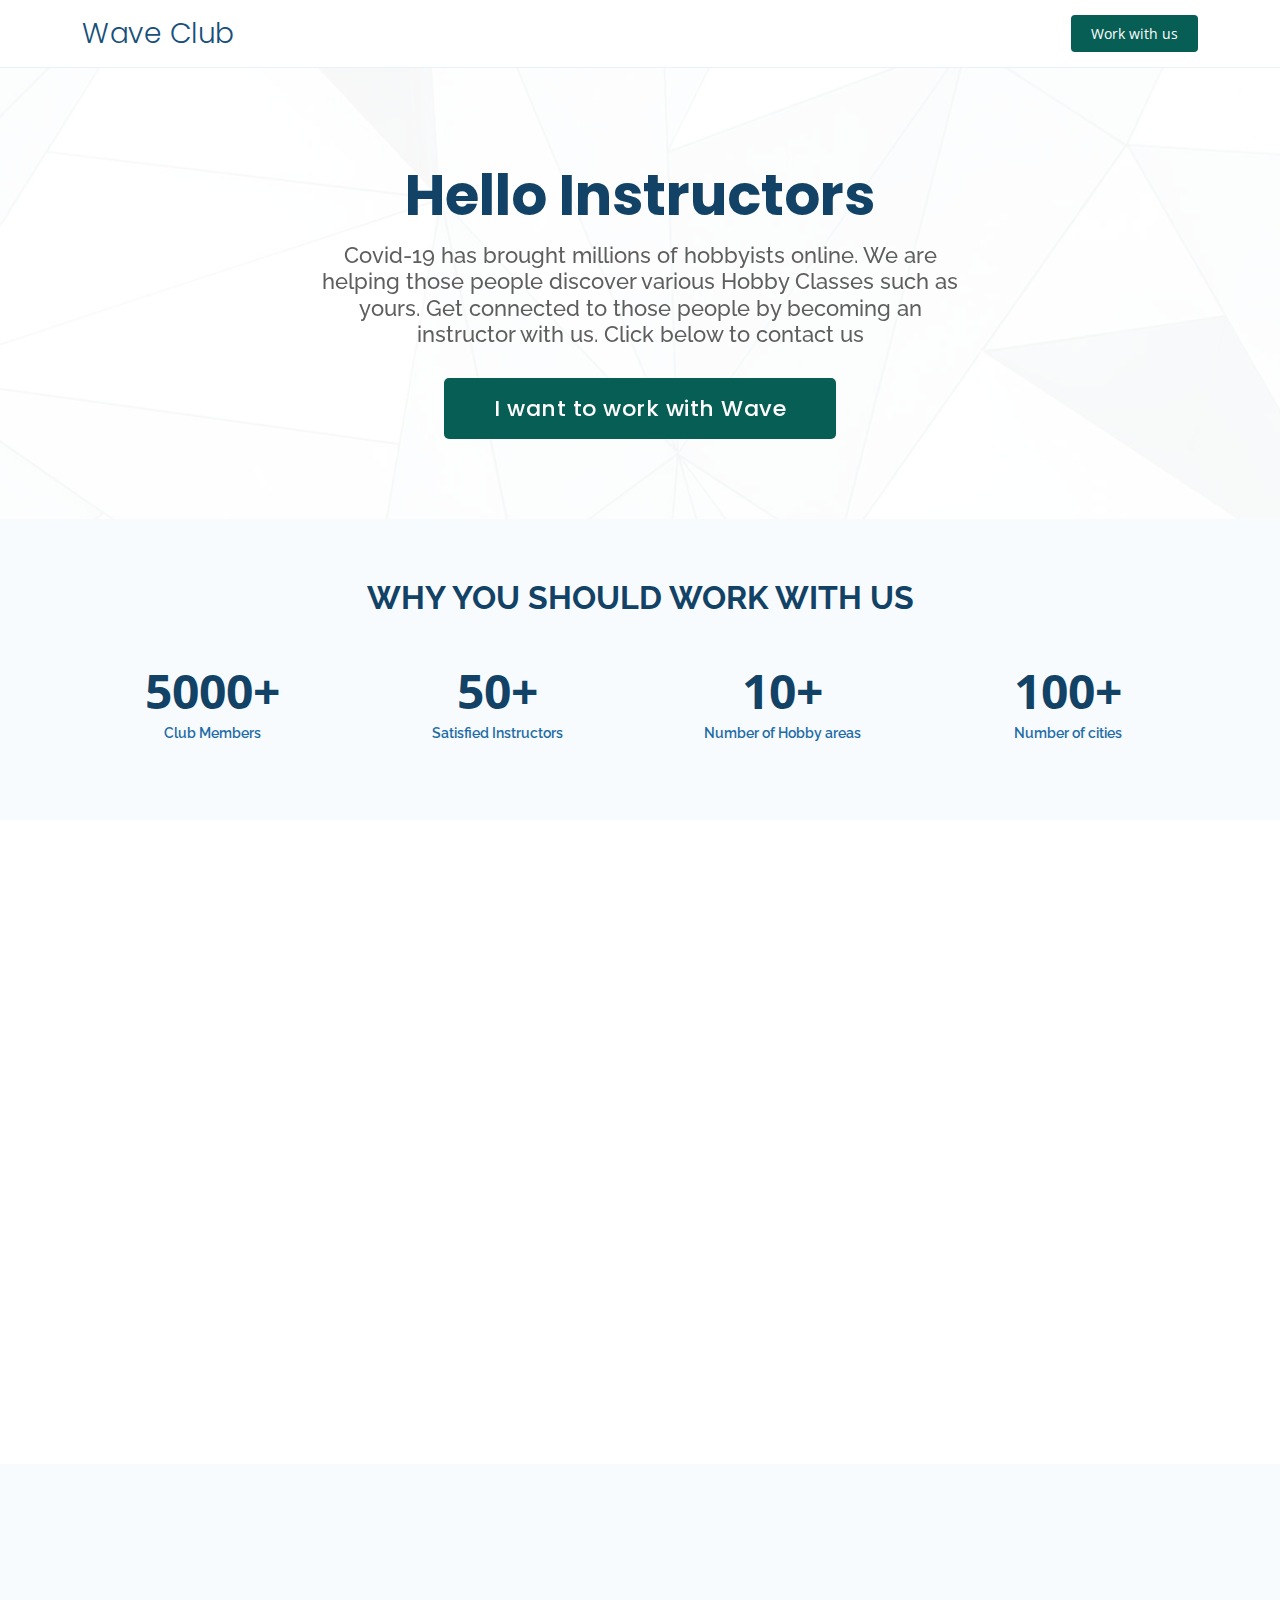
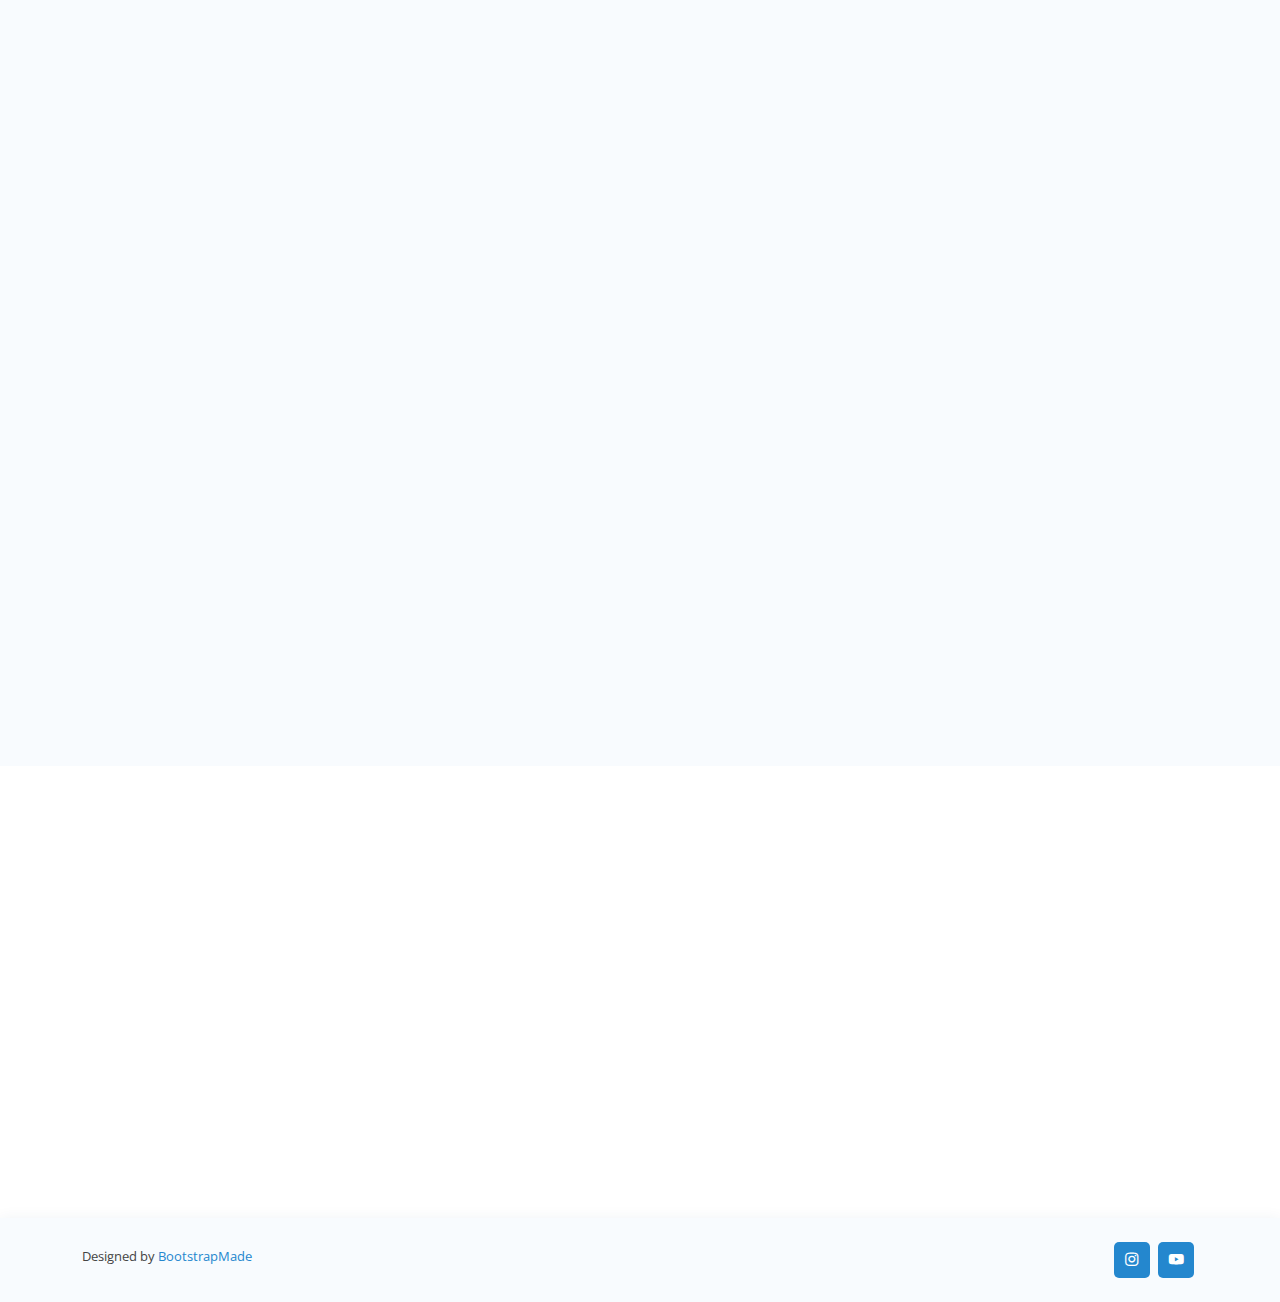
==== teach-with-us.html @ bf07e4fe "All fixed" ====
<!DOCTYPE html>
<html lang="en">

<head>
  <meta charset="utf-8">
  <meta content="width=device-width, initial-scale=1.0" name="viewport">

  <title>Wave Club</title>
  <meta content="" name="description">
  <meta content="" name="keywords">

  <!-- Favicons -->
  <link href="assets/img/favicon.png" rel="icon">
  <link href="assets/img/apple-touch-icon.png" rel="apple-touch-icon">

  <!-- Google Fonts -->
  <link href="https://fonts.googleapis.com/css?family=Open+Sans:300,300i,400,400i,600,600i,700,700i|Raleway:300,300i,400,400i,500,500i,600,600i,700,700i|Poppins:300,300i,400,400i,500,500i,600,600i,700,700i" rel="stylesheet">

  <!-- Vendor CSS Files -->
  <link href="assets/vendor/aos/aos.css" rel="stylesheet">
  <link href="assets/vendor/bootstrap/css/bootstrap.min.css" rel="stylesheet">
  <link href="assets/vendor/bootstrap-icons/bootstrap-icons.css" rel="stylesheet">
  <link href="assets/vendor/boxicons/css/boxicons.min.css" rel="stylesheet">
  <link href="assets/vendor/glightbox/css/glightbox.min.css" rel="stylesheet">
  <link href="assets/vendor/remixicon/remixicon.css" rel="stylesheet">
  <link href="assets/vendor/swiper/swiper-bundle.min.css" rel="stylesheet">

  <!-- Template Main CSS File -->
  <link href="assets/css/style.css" rel="stylesheet">

  <!-- =======================================================
  * Template Name: OnePage - v4.1.0
  * Template URL: https://bootstrapmade.com/onepage-multipurpose-bootstrap-template/
  * Author: BootstrapMade.com
  * License: https://bootstrapmade.com/license/
  ======================================================== -->
</head>

<body>

  <!-- ======= Header ======= -->
  <header id="header" class="fixed-top">
    <div class="container d-flex align-items-center justify-content-between">

      <h1 class="logo"><a href="index.html">Wave Club</a></h1>
      <!-- Uncomment below if you prefer to use an image logo -->
      <!-- <a href="index.html" class="logo"><img src="assets/img/logo.png" alt="" class="img-fluid"></a>-->

      <nav id="navbar" class="navbar">
        <ul>
          <!-- <li><a class="nav-link scrollto active" href="#hero">Home</a></li>
          <li><a class="nav-link scrollto" href="#counts">Why us?</a></li>
          <li><a class="nav-link scrollto" href="#testimonials">Testimonials</a></li>
          <li><a class="nav-link scrollto" href="#faq">FAQ</a></li>
          <li><a class="nav-link scrollto" href="#contact">Contact</a></li> -->
          <li><a class="getstarted2 scrollto" href="https://api.whatsapp.com/send/?phone=918299736190&text=Hi%20there%2C%20I%20want%20to%20work%20with%20Wave%20as%20an%20instructor" target="_blank" >Work with us</a></li>
        </ul>
        <i class="bi bi-list mobile-nav-toggle"></i>
      </nav><!-- .navbar -->

    </div>
  </header><!-- End Header -->

  <!-- ======= Hero Section ======= -->
  <section id="hero" class="d-flex align-items-center">
    <div class="container position-relative" data-aos="fade-up" data-aos-delay="100">
      <div class="row justify-content-center">
        <div class="col-xl-7 col-lg-9 text-center">
          <h1>Hello Instructors</h1>
          <h2>Covid-19 has brought millions of hobbyists online. We are helping those people discover various Hobby Classes such as yours. Get connected to those people by becoming an instructor with us. Click below to contact us</h2>
        </div>
      </div>
      <div class="text-center">
        <a target="_blank" href="https://api.whatsapp.com/send/?phone=918299736190&text=Hi%20there%2C%20I%20want%20to%20work%20with%20Wave%20as%20an%20instructor" class="btn-get-started2 scrollto">I want to work with Wave</a>
      </div>
    </div>
  </section><!-- End Hero -->

  <main id="main">

    <!-- ======= Counts Section ======= -->
    <section id="counts" class="counts section-bg">
      <div class="container">

        <div class="section-title">
          <h2>Why you should work with us</h2>
        </div>

        <div class="row justify-content-end">

          <div class="col-lg-3 col-md-5 col-6 d-md-flex align-items-md-stretch">
            <div class="number-counts">
              <span>5000+</span>
              <p>Club Members</p>
            </div>
          </div>

          <div class="col-lg-3 col-md-5 col-6 d-md-flex align-items-md-stretch">
            <div class="number-counts">
              <span>50+</span>
              <p>Satisfied Instructors</p>
            </div>
          </div>

          <div class="col-lg-3 col-md-5 col-6 d-md-flex align-items-md-stretch">
            <div class="number-counts">
              <span>10+</span>
              <p>Number of Hobby areas</p>
            </div>
          </div>

          <div class="col-lg-3 col-md-5 col-6 d-md-flex align-items-md-stretch">
            <div class="number-counts">
              <span>100+</span>
              <p>Number of cities</p>
            </div>
          </div>
        </div>

      </div>
    </section><!-- End Counts Section -->

    <!-- ======= About Video Section ======= -->
    <!-- <section id="about-video" class="about-video">
      <div class="container" data-aos="fade-up">

        <div class="row">

          <div class="col-lg-6 video-box align-self-baseline" data-aos="fade-right" data-aos-delay="100">
            <img src="assets/img/about-video.jpg" class="img-fluid" alt="">
            <a href="https://www.youtube.com/watch?v=jDDaplaOz7Q" class="glightbox play-btn mb-4" data-vbtype="video" data-autoplay="true"></a>
          </div>

          <div class="col-lg-6 pt-3 pt-lg-0 content" data-aos="fade-left" data-aos-delay="100">
            <h3>Voluptatem dignissimos provident quasi corporis voluptates sit assumenda.</h3>
            <p class="fst-italic">
              Lorem ipsum dolor sit amet, consectetur adipiscing elit, sed do eiusmod tempor incididunt ut labore et dolore
              magna aliqua.
            </p>
            <ul>
              <li><i class="bx bx-check-double"></i> Ullamco laboris nisi ut aliquip ex ea commodo consequat.</li>
              <li><i class="bx bx-check-double"></i> Duis aute irure dolor in reprehenderit in voluptate velit.</li>
              <li><i class="bx bx-check-double"></i> Voluptate repellendus pariatur reprehenderit corporis sint.</li>
              <li><i class="bx bx-check-double"></i> Ullamco laboris nisi ut aliquip ex ea commodo consequat. Duis aute irure dolor in reprehenderit in voluptate trideta storacalaperda mastiro dolore eu fugiat nulla pariatur.</li>
            </ul>
            <p>
              Ullamco laboris nisi ut aliquip ex ea commodo consequat. Duis aute irure dolor in reprehenderit in voluptate
              velit esse cillum dolore eu fugiat nulla pariatur. Excepteur sint occaecat cupidatat non proident, sunt in
              culpa qui officia deserunt mollit anim id est laborum
            </p>
          </div>

        </div>

      </div>
    </section> -->
    <!-- End About Video Section -->

    <!-- ======= Clients Section ======= -->
    <!-- <section id="clients" class="clients section-bg">
      <div class="container">

        <div class="row">

          <div class="col-lg-2 col-md-4 col-6 d-flex align-items-center justify-content-center" data-aos="zoom-in">
            <img src="assets/img/clients/client-1.png" class="img-fluid" alt="">
          </div>

          <div class="col-lg-2 col-md-4 col-6 d-flex align-items-center justify-content-center" data-aos="zoom-in">
            <img src="assets/img/clients/client-2.png" class="img-fluid" alt="">
          </div>

          <div class="col-lg-2 col-md-4 col-6 d-flex align-items-center justify-content-center" data-aos="zoom-in">
            <img src="assets/img/clients/client-3.png" class="img-fluid" alt="">
          </div>

          <div class="col-lg-2 col-md-4 col-6 d-flex align-items-center justify-content-center" data-aos="zoom-in">
            <img src="assets/img/clients/client-4.png" class="img-fluid" alt="">
          </div>

          <div class="col-lg-2 col-md-4 col-6 d-flex align-items-center justify-content-center" data-aos="zoom-in">
            <img src="assets/img/clients/client-5.png" class="img-fluid" alt="">
          </div>

          <div class="col-lg-2 col-md-4 col-6 d-flex align-items-center justify-content-center" data-aos="zoom-in">
            <img src="assets/img/clients/client-6.png" class="img-fluid" alt="">
          </div>

        </div>

      </div>
    </section> -->
    <!-- End Clients Section -->

    <!-- ======= Testimonials Section ======= -->
    <section id="testimonials" class="testimonials">
      <div class="container" data-aos="fade-up">

        <div class="section-title">
          <h2>Testimonials</h2>
          <p>See What our instructors have to say about us</p>
        </div>

        <div class="testimonials-slider swiper-container" data-aos="fade-up" data-aos-delay="100">
          <div class="swiper-wrapper">

            <div class="swiper-slide">
              <div class="testimonial-item">
                <p>
                  <i class="bx bxs-quote-alt-left quote-icon-left"></i>
                  Proin iaculis purus consequat sem cure digni ssim donec porttitora entum suscipit rhoncus. Accusantium quam, ultricies eget id, aliquam eget nibh et. Maecen aliquam, risus at semper.
                  <i class="bx bxs-quote-alt-right quote-icon-right"></i>
                </p>
                <img src="assets/img/testimonials/testimonials-1.jpg" class="testimonial-img" alt="">
                <h3>Saul Goodman</h3>
                <h4>Ceo &amp; Founder</h4>
              </div>
            </div><!-- End testimonial item -->

            <div class="swiper-slide">
              <div class="testimonial-item">
                <p>
                  <i class="bx bxs-quote-alt-left quote-icon-left"></i>
                  Export tempor illum tamen malis malis eram quae irure esse labore quem cillum quid cillum eram malis quorum velit fore eram velit sunt aliqua noster fugiat irure amet legam anim culpa.
                  <i class="bx bxs-quote-alt-right quote-icon-right"></i>
                </p>
                <img src="assets/img/testimonials/testimonials-2.jpg" class="testimonial-img" alt="">
                <h3>Sara Wilsson</h3>
                <h4>Designer</h4>
              </div>
            </div><!-- End testimonial item -->

            <div class="swiper-slide">
              <div class="testimonial-item">
                <p>
                  <i class="bx bxs-quote-alt-left quote-icon-left"></i>
                  Enim nisi quem export duis labore cillum quae magna enim sint quorum nulla quem veniam duis minim tempor labore quem eram duis noster aute amet eram fore quis sint minim.
                  <i class="bx bxs-quote-alt-right quote-icon-right"></i>
                </p>
                <img src="assets/img/testimonials/testimonials-3.jpg" class="testimonial-img" alt="">
                <h3>Jena Karlis</h3>
                <h4>Store Owner</h4>
              </div>
            </div><!-- End testimonial item -->

           <!-- <div class="swiper-slide">
              <div class="testimonial-item">
                <p>
                  <i class="bx bxs-quote-alt-left quote-icon-left"></i>
                  Fugiat enim eram quae cillum dolore dolor amet nulla culpa multos export minim fugiat minim velit minim dolor enim duis veniam ipsum anim magna sunt elit fore quem dolore labore illum veniam.
                  <i class="bx bxs-quote-alt-right quote-icon-right"></i>
                </p>
                <img src="assets/img/testimonials/testimonials-4.jpg" class="testimonial-img" alt="">
                <h3>Matt Brandon</h3>
                <h4>Freelancer</h4>
              </div>
            </div> End testimonial item 

            <div class="swiper-slide">
              <div class="testimonial-item">
                <p>
                  <i class="bx bxs-quote-alt-left quote-icon-left"></i>
                  Quis quorum aliqua sint quem legam fore sunt eram irure aliqua veniam tempor noster veniam enim culpa labore duis sunt culpa nulla illum cillum fugiat legam esse veniam culpa fore nisi cillum quid.
                  <i class="bx bxs-quote-alt-right quote-icon-right"></i>
                </p>
                <img src="assets/img/testimonials/testimonials-5.jpg" class="testimonial-img" alt="">
                <h3>John Larson</h3>
                <h4>Entrepreneur</h4>
              </div>
            </div> End testimonial item -->

         <!-- </div>
          <div class="swiper-pagination"></div>
        </div> -->

      </div>
    </section><!-- End Testimonials Section --> 

    <!-- ======= Services Section ======= -->
    <!-- <section id="services" class="services section-bg">
      <div class="container" data-aos="fade-up">

        <div class="section-title">
          <h2>Sevices</h2>
          <p>Magnam dolores commodi suscipit. Necessitatibus eius consequatur ex aliquid fuga eum quidem. Sit sint consectetur velit. Quisquam quos quisquam cupiditate. Et nemo qui impedit suscipit alias ea. Quia fugiat sit in iste officiis commodi quidem hic quas.</p>
        </div>

        <div class="row">
          <div class="col-lg-4 col-md-6 d-flex align-items-stretch" data-aos="zoom-in" data-aos-delay="100">
            <div class="icon-box iconbox-blue">
              <div class="icon">
                <svg width="100" height="100" viewBox="0 0 600 600" xmlns="http://www.w3.org/2000/svg">
                  <path stroke="none" stroke-width="0" fill="#f5f5f5" d="M300,521.0016835830174C376.1290562159157,517.8887921683347,466.0731472004068,529.7835943286574,510.70327084640275,468.03025145048787C554.3714126377745,407.6079735673963,508.03601936045806,328.9844924480964,491.2728898941984,256.3432110539036C474.5976632858925,184.082847569629,479.9380746630129,96.60480741107993,416.23090153303,58.64404602377083C348.86323505073057,18.502131276798302,261.93793281208167,40.57373210992963,193.5410806939664,78.93577620505333C130.42746243093433,114.334589627462,98.30271207620316,179.96522072025542,76.75703585869454,249.04625023123273C51.97151888228291,328.5150500222984,13.704378332031375,421.85034740162234,66.52175969318436,486.19268352777647C119.04800174914682,550.1803526380478,217.28368757567262,524.383925680826,300,521.0016835830174"></path>
                </svg>
                <i class="bx bxl-dribbble"></i>
              </div>
              <h4><a href="">Lorem Ipsum</a></h4>
              <p>Voluptatum deleniti atque corrupti quos dolores et quas molestias excepturi</p>
            </div>
          </div>

          <div class="col-lg-4 col-md-6 d-flex align-items-stretch mt-4 mt-md-0" data-aos="zoom-in" data-aos-delay="200">
            <div class="icon-box iconbox-orange ">
              <div class="icon">
                <svg width="100" height="100" viewBox="0 0 600 600" xmlns="http://www.w3.org/2000/svg">
                  <path stroke="none" stroke-width="0" fill="#f5f5f5" d="M300,582.0697525312426C382.5290701553225,586.8405444964366,449.9789794690241,525.3245884688669,502.5850820975895,461.55621195738473C556.606425686781,396.0723002908107,615.8543463187945,314.28637112970534,586.6730223649479,234.56875336149918C558.9533121215079,158.8439757836574,454.9685369536778,164.00468322053177,381.49747125262974,130.76875717737553C312.15926192815925,99.40240125094834,248.97055460311594,18.661163978235184,179.8680185752513,50.54337015887873C110.5421016452524,82.52863877960104,119.82277516462835,180.83849132639028,109.12597500060166,256.43424936330496C100.08760227029461,320.3096726198365,92.17705696193138,384.0621239912766,124.79988738764834,439.7174275375508C164.83382741302287,508.01625554203684,220.96474134820875,577.5009287672846,300,582.0697525312426"></path>
                </svg>
                <i class="bx bx-file"></i>
              </div>
              <h4><a href="">Sed Perspiciatis</a></h4>
              <p>Duis aute irure dolor in reprehenderit in voluptate velit esse cillum dolore</p>
            </div>
          </div>

          <div class="col-lg-4 col-md-6 d-flex align-items-stretch mt-4 mt-lg-0" data-aos="zoom-in" data-aos-delay="300">
            <div class="icon-box iconbox-pink">
              <div class="icon">
                <svg width="100" height="100" viewBox="0 0 600 600" xmlns="http://www.w3.org/2000/svg">
                  <path stroke="none" stroke-width="0" fill="#f5f5f5" d="M300,541.5067337569781C382.14930387511276,545.0595476570109,479.8736841581634,548.3450877840088,526.4010558755058,480.5488172755941C571.5218469581645,414.80211281144784,517.5187510058486,332.0715597781072,496.52539010469104,255.14436215662573C477.37192572678356,184.95920475031193,473.57363656557914,105.61284051026155,413.0603344069578,65.22779650032875C343.27470386102294,18.654635553484475,251.2091493199835,5.337323636656869,175.0934190732945,40.62881213300186C97.87086631185822,76.43348514350839,51.98124368387456,156.15599469081315,36.44837278890362,239.84606092416172C21.716077023791087,319.22268207091537,43.775223500013084,401.1760424656574,96.891909868211,461.97329694683043C147.22146801428983,519.5804099606455,223.5754009179313,538.201503339737,300,541.5067337569781"></path>
                </svg>
                <i class="bx bx-tachometer"></i>
              </div>
              <h4><a href="">Magni Dolores</a></h4>
              <p>Excepteur sint occaecat cupidatat non proident, sunt in culpa qui officia</p>
            </div>
          </div>

          <div class="col-lg-4 col-md-6 d-flex align-items-stretch mt-4" data-aos="zoom-in" data-aos-delay="100">
            <div class="icon-box iconbox-yellow">
              <div class="icon">
                <svg width="100" height="100" viewBox="0 0 600 600" xmlns="http://www.w3.org/2000/svg">
                  <path stroke="none" stroke-width="0" fill="#f5f5f5" d="M300,503.46388370962813C374.79870501325706,506.71871716319447,464.8034551963731,527.1746412648533,510.4981551193396,467.86667711651364C555.9287308511215,408.9015244558933,512.6030010748507,327.5744911775523,490.211057578863,256.5855673507754C471.097692560561,195.9906835881958,447.69079081568157,138.11976852964426,395.19560036434837,102.3242989838813C329.3053358748298,57.3949838291264,248.02791733380457,8.279543830951368,175.87071277845988,42.242879143198664C103.41431057327972,76.34704239035025,93.79494320519305,170.9812938413882,81.28167332365135,250.07896920659033C70.17666984294237,320.27484674793965,64.84698225790005,396.69656628748305,111.28512138212992,450.4950937839243C156.20124167950087,502.5303643271138,231.32542653798444,500.4755392045468,300,503.46388370962813"></path>
                </svg>
                <i class="bx bx-layer"></i>
              </div>
              <h4><a href="">Nemo Enim</a></h4>
              <p>At vero eos et accusamus et iusto odio dignissimos ducimus qui blanditiis</p>
            </div>
          </div>

          <div class="col-lg-4 col-md-6 d-flex align-items-stretch mt-4" data-aos="zoom-in" data-aos-delay="200">
            <div class="icon-box iconbox-red">
              <div class="icon">
                <svg width="100" height="100" viewBox="0 0 600 600" xmlns="http://www.w3.org/2000/svg">
                  <path stroke="none" stroke-width="0" fill="#f5f5f5" d="M300,532.3542879108572C369.38199826031484,532.3153073249985,429.10787420159085,491.63046689027357,474.5244479745417,439.17860296908856C522.8885846962883,383.3225815378663,569.1668002868075,314.3205725914397,550.7432151929288,242.7694973846089C532.6665558377875,172.5657663291529,456.2379748765914,142.6223662098291,390.3689995646985,112.34683881706744C326.66090330228417,83.06452184765237,258.84405631176094,53.51806209861945,193.32584062364296,78.48882559362697C121.61183558270385,105.82097193414197,62.805066853699245,167.19869350419734,48.57481801355237,242.6138429142374C34.843463184063346,315.3850353017275,76.69343916112496,383.4422959591041,125.22947124332185,439.3748458443577C170.7312796277747,491.8107796887764,230.57421082200815,532.3932930995766,300,532.3542879108572"></path>
                </svg>
                <i class="bx bx-slideshow"></i>
              </div>
              <h4><a href="">Dele Cardo</a></h4>
              <p>Quis consequatur saepe eligendi voluptatem consequatur dolor consequuntur</p>
            </div>
          </div>

          <div class="col-lg-4 col-md-6 d-flex align-items-stretch mt-4" data-aos="zoom-in" data-aos-delay="300">
            <div class="icon-box iconbox-teal">
              <div class="icon">
                <svg width="100" height="100" viewBox="0 0 600 600" xmlns="http://www.w3.org/2000/svg">
                  <path stroke="none" stroke-width="0" fill="#f5f5f5" d="M300,566.797414625762C385.7384707136149,576.1784315230908,478.7894351017131,552.8928747891023,531.9192734346935,484.94944893311C584.6109503024035,417.5663521118492,582.489472248146,322.67544863468447,553.9536738515405,242.03673114598146C529.1557734026468,171.96086150256528,465.24506316201064,127.66468636344209,395.9583748389544,100.7403814666027C334.2173773831606,76.7482773500951,269.4350130405921,84.62216499799875,207.1952322260088,107.2889140133804C132.92018162631612,134.33871894543012,41.79353780512637,160.00259165414826,22.644507872594943,236.69541883565114C3.319112789854554,314.0945973066697,72.72355303640163,379.243833228382,124.04198916343866,440.3218312028393C172.9286146004772,498.5055451809895,224.45579914871206,558.5317968840102,300,566.797414625762"></path>
                </svg>
                <i class="bx bx-arch"></i>
              </div>
              <h4><a href="">Divera Don</a></h4>
              <p>Modi nostrum vel laborum. Porro fugit error sit minus sapiente sit aspernatur</p>
            </div>
          </div>

        </div>

      </div>
    </section> -->
    <!-- End Sevices Section -->

    <!-- ======= Cta Section =======
    <section id="cta" class="cta">
      <div class="container" data-aos="zoom-in">
        <div class="text-center">
          <h3>Call To Action</h3>
          <p> Duis aute irure dolor in reprehenderit in voluptate velit esse cillum dolore eu fugiat nulla pariatur. Excepteur sint occaecat cupidatat non proident, sunt in culpa qui officia deserunt mollit anim id est laborum.</p>
          <a class="cta-btn" href="#">Call To Action</a>
        </div>
      </div>
    </section> End Cta Section -->

    <!-- ======= Portfolio Section ======= -->
    <!-- <section id="portfolio" class="portfolio">
      <div class="container" data-aos="fade-up">

        <div class="section-title">
          <h2>Portfolio</h2>
          <p>Magnam dolores commodi suscipit. Necessitatibus eius consequatur ex aliquid fuga eum quidem. Sit sint consectetur velit. Quisquam quos quisquam cupiditate. Et nemo qui impedit suscipit alias ea. Quia fugiat sit in iste officiis commodi quidem hic quas.</p>
        </div>

        <div class="row" data-aos="fade-up" data-aos-delay="150">
          <div class="col-lg-12 d-flex justify-content-center">
            <ul id="portfolio-flters">
              <li data-filter="*" class="filter-active">All</li>
              <li data-filter=".filter-app">App</li>
              <li data-filter=".filter-card">Card</li>
              <li data-filter=".filter-web">Web</li>
            </ul>
          </div>
        </div>

        <div class="row portfolio-container" data-aos="fade-up" data-aos-delay="300">

          <div class="col-lg-4 col-md-6 portfolio-item filter-app">
            <div class="portfolio-wrap">
              <img src="assets/img/brownie.jpeg" class="img-fluid" alt="">
              <div class="portfolio-info">
                <h4>App 1</h4>
                <p>App</p>
                <div class="portfolio-links">
                  <a href="assets/img/brownie.jpeg" data-gallery="portfolioGallery" class="portfolio-lightbox" title="App 1"><i class="bx bx-plus"></i></a>
                  <a href="portfolio-details.html" title="More Details"><i class="bx bx-link"></i></a>
                </div>
              </div>
            </div>
          </div>

          <div class="col-lg-4 col-md-6 portfolio-item filter-web">
            <div class="portfolio-wrap">
              <img src="assets/img/portfolio/portfolio-2.jpg" class="img-fluid" alt="">
              <div class="portfolio-info">
                <h4>Web 3</h4>
                <p>Web</p>
                <div class="portfolio-links">
                  <a href="assets/img/portfolio/portfolio-2.jpg" data-gallery="portfolioGallery" class="portfolio-lightbox" title="Web 3"><i class="bx bx-plus"></i></a>
                  <a href="portfolio-details.html" title="More Details"><i class="bx bx-link"></i></a>
                </div>
              </div>
            </div>
          </div>

          <div class="col-lg-4 col-md-6 portfolio-item filter-app">
            <div class="portfolio-wrap">
              <img src="assets/img/portfolio/portfolio-3.jpg" class="img-fluid" alt="">
              <div class="portfolio-info">
                <h4>App 2</h4>
                <p>App</p>
                <div class="portfolio-links">
                  <a href="assets/img/portfolio/portfolio-3.jpg" data-gallery="portfolioGallery" class="portfolio-lightbox" title="App 2"><i class="bx bx-plus"></i></a>
                  <a href="portfolio-details.html" title="More Details"><i class="bx bx-link"></i></a>
                </div>
              </div>
            </div>
          </div>

          <div class="col-lg-4 col-md-6 portfolio-item filter-card">
            <div class="portfolio-wrap">
              <img src="assets/img/portfolio/portfolio-4.jpg" class="img-fluid" alt="">
              <div class="portfolio-info">
                <h4>Card 2</h4>
                <p>Card</p>
                <div class="portfolio-links">
                  <a href="assets/img/portfolio/portfolio-4.jpg" data-gallery="portfolioGallery" class="portfolio-lightbox" title="Card 2"><i class="bx bx-plus"></i></a>
                  <a href="portfolio-details.html" title="More Details"><i class="bx bx-link"></i></a>
                </div>
              </div>
            </div>
          </div>

          <div class="col-lg-4 col-md-6 portfolio-item filter-web">
            <div class="portfolio-wrap">
              <img src="assets/img/portfolio/portfolio-5.jpg" class="img-fluid" alt="">
              <div class="portfolio-info">
                <h4>Web 2</h4>
                <p>Web</p>
                <div class="portfolio-links">
                  <a href="assets/img/portfolio/portfolio-5.jpg" data-gallery="portfolioGallery" class="portfolio-lightbox" title="Web 2"><i class="bx bx-plus"></i></a>
                  <a href="portfolio-details.html" title="More Details"><i class="bx bx-link"></i></a>
                </div>
              </div>
            </div>
          </div>

          <div class="col-lg-4 col-md-6 portfolio-item filter-app">
            <div class="portfolio-wrap">
              <img src="assets/img/portfolio/portfolio-6.jpg" class="img-fluid" alt="">
              <div class="portfolio-info">
                <h4>App 3</h4>
                <p>App</p>
                <div class="portfolio-links">
                  <a href="assets/img/portfolio/portfolio-6.jpg" data-gallery="portfolioGallery" class="portfolio-lightbox" title="App 3"><i class="bx bx-plus"></i></a>
                  <a href="portfolio-details.html" title="More Details"><i class="bx bx-link"></i></a>
                </div>
              </div>
            </div>
          </div>

          <div class="col-lg-4 col-md-6 portfolio-item filter-card">
            <div class="portfolio-wrap">
              <img src="assets/img/portfolio/portfolio-7.jpg" class="img-fluid" alt="">
              <div class="portfolio-info">
                <h4>Card 1</h4>
                <p>Card</p>
                <div class="portfolio-links">
                  <a href="assets/img/portfolio/portfolio-7.jpg" data-gallery="portfolioGallery" class="portfolio-lightbox" title="Card 1"><i class="bx bx-plus"></i></a>
                  <a href="portfolio-details.html" title="More Details"><i class="bx bx-link"></i></a>
                </div>
              </div>
            </div>
          </div>

          <div class="col-lg-4 col-md-6 portfolio-item filter-card">
            <div class="portfolio-wrap">
              <img src="assets/img/portfolio/portfolio-8.jpg" class="img-fluid" alt="">
              <div class="portfolio-info">
                <h4>Card 3</h4>
                <p>Card</p>
                <div class="portfolio-links">
                  <a href="assets/img/portfolio/portfolio-8.jpg" data-gallery="portfolioGallery" class="portfolio-lightbox" title="Card 3"><i class="bx bx-plus"></i></a>
                  <a href="portfolio-details.html" title="More Details"><i class="bx bx-link"></i></a>
                </div>
              </div>
            </div>
          </div>

          <div class="col-lg-4 col-md-6 portfolio-item filter-web">
            <div class="portfolio-wrap">
              <img src="assets/img/portfolio/portfolio-9.jpg" class="img-fluid" alt="">
              <div class="portfolio-info">
                <h4>Web 3</h4>
                <p>Web</p>
                <div class="portfolio-links">
                  <a href="assets/img/portfolio/portfolio-9.jpg" data-gallery="portfolioGallery" class="portfolio-lightbox" title="Web 3"><i class="bx bx-plus"></i></a>
                  <a href="portfolio-details.html" title="More Details"><i class="bx bx-link"></i></a>
                </div>
              </div>
            </div>
          </div>

        </div>

      </div>
    </section> -->
    <!-- End Portfolio Section -->

    <!-- ======= Team Section ======= -->
    <!-- <section id="team" class="team section-bg">
      <div class="container" data-aos="fade-up">

        <div class="section-title">
          <h2>Team</h2>
          <p>Magnam dolores commodi suscipit. Necessitatibus eius consequatur ex aliquid fuga eum quidem. Sit sint consectetur velit. Quisquam quos quisquam cupiditate. Et nemo qui impedit suscipit alias ea. Quia fugiat sit in iste officiis commodi quidem hic quas.</p>
        </div>

        <div class="row">

          <div class="offset-md-3 col-lg-3 col-md-6 d-flex align-items-stretch" data-aos="fade-up" data-aos-delay="100">
            <div class="member">
              <div class="member-img">
                <img src="assets/img/team/raja.jpg" class="img-fluid" alt="">
                <div class="social">
                  <a href=""><i class="bi bi-twitter"></i></a>
                  <a href=""><i class="bi bi-facebook"></i></a>
                  <a href=""><i class="bi bi-instagram"></i></a>
                  <a href=""><i class="bi bi-linkedin"></i></a>
                </div>
              </div>
              <div class="member-info">
                <h4>Raja Jain</h4>
                <span>Co-founder</span>
              </div>
            </div>
          </div>

          <div class="col-lg-3 col-md-6 d-flex align-items-stretch" data-aos="fade-up" data-aos-delay="200">
            <div class="member">
              <div class="member-img">
                <img src="assets/img/team/meet.jpg" class="img-fluid" alt="">
                <div class="social">
                  <a href=""><i class="bi bi-twitter"></i></a>
                  <a href=""><i class="bi bi-facebook"></i></a>
                  <a href=""><i class="bi bi-instagram"></i></a>
                  <a href=""><i class="bi bi-linkedin"></i></a>
                </div>
              </div>
              <div class="member-info">
                <h4>Meet Saparia</h4>
                <span>Co-founder</span>
              </div>
            </div>
          </div>


        </div>

      </div>
    </section> -->
    <!-- End Team Section -->

    <!-- ======= Pricing Section ======= -->
    <!-- <section id="pricing" class="pricing">
      <div class="container" data-aos="fade-up">

        <div class="section-title">
          <h2>Pricing</h2>
          <p>Magnam dolores commodi suscipit. Necessitatibus eius consequatur ex aliquid fuga eum quidem. Sit sint consectetur velit. Quisquam quos quisquam cupiditate. Et nemo qui impedit suscipit alias ea. Quia fugiat sit in iste officiis commodi quidem hic quas.</p>
        </div>

        <div class="row">

          <div class="col-lg-4 col-md-6" data-aos="zoom-im" data-aos-delay="100">
            <div class="box">
              <h3>Free</h3>
              <h4><sup>$</sup>0<span> / month</span></h4>
              <ul>
                <li>Aida dere</li>
                <li>Nec feugiat nisl</li>
                <li>Nulla at volutpat dola</li>
                <li class="na">Pharetra massa</li>
                <li class="na">Massa ultricies mi</li>
              </ul>
              <div class="btn-wrap">
                <a href="#" class="btn-buy">Buy Now</a>
              </div>
            </div>
          </div>

          <div class="col-lg-4 col-md-6 mt-4 mt-md-0" data-aos="zoom-in" data-aos-delay="100">
            <div class="box featured">
              <h3>Business</h3>
              <h4><sup>$</sup>19<span> / month</span></h4>
              <ul>
                <li>Aida dere</li>
                <li>Nec feugiat nisl</li>
                <li>Nulla at volutpat dola</li>
                <li>Pharetra massa</li>
                <li class="na">Massa ultricies mi</li>
              </ul>
              <div class="btn-wrap">
                <a href="#" class="btn-buy">Buy Now</a>
              </div>
            </div>
          </div>

          <div class="col-lg-4 col-md-6 mt-4 mt-lg-0" data-aos="zoom-in" data-aos-delay="100">
            <div class="box">
              <h3>Developer</h3>
              <h4><sup>$</sup>29<span> / month</span></h4>
              <ul>
                <li>Aida dere</li>
                <li>Nec feugiat nisl</li>
                <li>Nulla at volutpat dola</li>
                <li>Pharetra massa</li>
                <li>Massa ultricies mi</li>
              </ul>
              <div class="btn-wrap">
                <a href="#" class="btn-buy">Buy Now</a>
              </div>
            </div>
          </div>

        </div>

      </div>
    </section> -->
    <!-- End Pricing Section -->

    <!-- ======= Frequently Asked Questions Section ======= -->
    <section id="faq" class="faq section-bg">
      <div class="container" data-aos="fade-up">

        <div class="section-title">
          <h2>Frequently Asked Questions</h2>
          <p>Magnam dolores commodi suscipit. Necessitatibus eius consequatur ex aliquid fuga eum quidem. Sit sint consectetur velit. Quisquam quos quisquam cupiditate. Et nemo qui impedit suscipit alias ea. Quia fugiat sit in iste officiis commodi quidem hic quas.</p>
        </div>

        <div class="faq-list">
          <ul>
            <li data-aos="fade-up">
              <i class="bx bx-help-circle icon-help"></i> <a data-bs-toggle="collapse" class="collapse" data-bs-target="#faq-list-1">What is Wave Club? <i class="bx bx-chevron-down icon-show"></i><i class="bx bx-chevron-up icon-close"></i></a>
              <div id="faq-list-1" class="collapse show" data-bs-parent=".faq-list">
                <p>
                  Wave Club is a place to express your creativity and meet like minded people. It is started by two IIT Roorkee alum who believe that hobbies should be a part of daily routine. 
                </p>
              </div>
            </li>

            <li data-aos="fade-up" data-aos-delay="100">
              <i class="bx bx-help-circle icon-help"></i> <a data-bs-toggle="collapse" data-bs-target="#faq-list-2" class="collapsed">How many instructors have you worked with? <i class="bx bx-chevron-down icon-show"></i><i class="bx bx-chevron-up icon-close"></i></a>
              <div id="faq-list-2" class="collapse" data-bs-parent=".faq-list">
                <p>
                  Till date we have worked with 50+ instructors for organising workshops in 10+ hobby areas. These instructors have further gone to take paid courses for club members.
                </p>
              </div>
            </li>

            <li data-aos="fade-up" data-aos-delay="200">
              <i class="bx bx-help-circle icon-help"></i> <a data-bs-toggle="collapse" data-bs-target="#faq-list-3" class="collapsed">Why I have to give a free workshop? <i class="bx bx-chevron-down icon-show"></i><i class="bx bx-chevron-up icon-close"></i></a>
              <div id="faq-list-3" class="collapse" data-bs-parent=".faq-list">
                <p>
                  The Workshop acts as a demo class so that members can decide whether they want to take a paid course from you or not. Besides, 
                </p>
              </div>
            </li>

            <li data-aos="fade-up" data-aos-delay="300">
              <i class="bx bx-help-circle icon-help"></i> <a data-bs-toggle="collapse" data-bs-target="#faq-list-4" class="collapsed">What should I teach in the free workshop? <i class="bx bx-chevron-down icon-show"></i><i class="bx bx-chevron-up icon-close"></i></a>
              <div id="faq-list-4" class="collapse" data-bs-parent=".faq-list">
                <p>
                  Workshop should be fun, engaging, to-the-point, and practical with clearly defined objectives. Minimize the theory part as participants can learn theory on their own. Remember, the goal of the workshop is to let members enjoy the expression of their creativity.
                </p>
              </div>
            </li>

            <li data-aos="fade-up" data-aos-delay="400">
              <i class="bx bx-help-circle icon-help"></i> <a data-bs-toggle="collapse" data-bs-target="#faq-list-5" class="collapsed">Do you charge money from members? <i class="bx bx-chevron-down icon-show"></i><i class="bx bx-chevron-up icon-close"></i></a>
              <div id="faq-list-5" class="collapse" data-bs-parent=".faq-list">
                <p>
                  No, we don’t take money from members for free workshops. Currently, we also don't take commission for any member who may buy your paid program, i.e. our services are free of cost.
                </p>
              </div>
            </li>

            <li data-aos="fade-up" data-aos-delay="300">
              <i class="bx bx-help-circle icon-help"></i> <a data-bs-toggle="collapse" data-bs-target="#faq-list-4" class="collapsed">Where do you conduct your workshop? <i class="bx bx-chevron-down icon-show"></i><i class="bx bx-chevron-up icon-close"></i></a>
              <div id="faq-list-4" class="collapse" data-bs-parent=".faq-list">
                <p>
                  We conduct our classes through Zoom meetings. We suggest you join using a mobile as its camera quality is much better than a laptop. All our free workshops are uploaded on YouTube after the class.
                </p>
              </div>
            </li>

            <li data-aos="fade-up" data-aos-delay="300">
              <i class="bx bx-help-circle icon-help"></i> <a data-bs-toggle="collapse" data-bs-target="#faq-list-4" class="collapsed">At What time should I take the workshop? <i class="bx bx-chevron-down icon-show"></i><i class="bx bx-chevron-up icon-close"></i></a>
              <div id="faq-list-4" class="collapse" data-bs-parent=".faq-list">
                <p>
                  We conduct our classes through Zoom meetings. We suggest you join using a mobile as its camera quality is much better than a laptop. All our free workshops are uploaded on YouTube after the class.
                </p>
              </div>
            </li>

          </ul>
        </div>

      </div>
    </section><!-- End Frequently Asked Questions Section -->

    <!-- ======= Contact Section ======= -->
    <section id="contact" class="contact">
      <div class="container" data-aos="fade-up">

        <div class="section-title">
          <h2>Contact</h2>
          <p>Magnam dolores commodi suscipit. Necessitatibus eius consequatur ex aliquid fuga eum quidem. Sit sint consectetur velit. Quisquam quos quisquam cupiditate. Et nemo qui impedit suscipit alias ea. Quia fugiat sit in iste officiis commodi quidem hic quas.</p>
        </div>

        
        <!-- <div>
          <iframe style="border:0; width: 100%; height: 270px;" src="https://www.google.com/maps/embed?pb=!1m14!1m8!1m3!1d12097.433213460943!2d-74.0062269!3d40.7101282!3m2!1i1024!2i768!4f13.1!3m3!1m2!1s0x0%3A0xb89d1fe6bc499443!2sDowntown+Conference+Center!5e0!3m2!1smk!2sbg!4v1539943755621" frameborder="0" allowfullscreen></iframe>
        </div> -->

        <div class="row mt-5">
        
          <div class="col-lg-3">
            <div class="info">
              <div class="email">
                <i class="bi bi-envelope"></i>
                <h4>Email</h4>
                <p><a target="_blank" href="mailto:waveclub5@gmail.com">waveclub5@gmail.com</a></p>
              </div>
            </div>
          </div>

          <div class="col-lg-3">
            <div class="info">
              <div class="email">
                <i class="bi bi-whatsapp"></i>
                <h4>Whatsapp</h4>
                <p><a target="_blank" href="https://wa.me/918299736190">Join Whatsapp group</a></p>
              </div>
            </div>
          </div>

          <div class="col-lg-3">
            <div class="info">
              <div class="email">
                <i class="bi bi-instagram"></i>
                <h4>Instagram</h4>
                <p><a target="_blank" href="https://www.instagram.com/waveofpassion/">Check out our Instagram Page</a></p>
              </div>
            </div>
          </div>

          <div class="col-lg-3">
            <div class="info">
              <div class="email">
                <i class="bi bi-youtube"></i>
                <h4>Youtube</h4>
                <p><a target="_blank" href="https://www.youtube.com/channel/UCiOfWpddiVHADnfO9h2I1Gw">Check out our Youtube Channel</a></p>
              </div>
            </div>
          </div>

          <!-- <div class="col-lg-8 mt-5 mt-lg-0">

            <form action="forms/contact.php" method="post" role="form" class="php-email-form">
              <div class="row">
                <div class="col-md-6 form-group">
                  <input type="text" name="name" class="form-control" id="name" placeholder="Your Name" required>
                </div>
                <div class="col-md-6 form-group mt-3 mt-md-3">
                  <input type="email" class="form-control" name="email" id="email" placeholder="Your Email" required>
                </div>
              </div>
              <div class="form-group mt-3">
                <input type="text" class="form-control" name="subject" id="subject" placeholder="Subject" required>
              </div>
              <div class="form-group mt-3">
                <textarea class="form-control" name="message" rows="5" placeholder="Message" required></textarea>
              </div>
              <div class="my-3">
                <div class="loading">Loading</div>
                <div class="error-message"></div>
                <div class="sent-message">Your message has been sent. Thank you!</div>
              </div>
              <div class="text-center"><button type="submit">Send Message</button></div>
            </form>

          </div> -->

        </div>

      </div>
    </section>
    <!-- End Contact Section -->

  </main><!-- End #main -->

  <!-- ======= Footer ======= -->
  <footer id="footer">
<!-- 
    <div class="footer-top">
      <div class="container">
        <div class="row">

          <div class="col-lg-3 col-md-6 footer-contact">
            <h3>OnePage</h3>
            <p>
              A108 Adam Street <br>
              New York, NY 535022<br>
              United States <br><br>
              <strong>Phone:</strong> +1 5589 55488 55<br>
              <strong>Email:</strong> info@example.com<br>
            </p>
          </div>

          <div class="col-lg-2 col-md-6 footer-links">
            <h4>Useful Links</h4>
            <ul>
              <li><i class="bx bx-chevron-right"></i> <a href="#">Home</a></li>
              <li><i class="bx bx-chevron-right"></i> <a href="#">About us</a></li>
              <li><i class="bx bx-chevron-right"></i> <a href="#">Services</a></li>
              <li><i class="bx bx-chevron-right"></i> <a href="#">Terms of service</a></li>
              <li><i class="bx bx-chevron-right"></i> <a href="#">Privacy policy</a></li>
            </ul>
          </div>

          <div class="col-lg-3 col-md-6 footer-links">
            <h4>Our Services</h4>
            <ul>
              <li><i class="bx bx-chevron-right"></i> <a href="#">Web Design</a></li>
              <li><i class="bx bx-chevron-right"></i> <a href="#">Web Development</a></li>
              <li><i class="bx bx-chevron-right"></i> <a href="#">Product Management</a></li>
              <li><i class="bx bx-chevron-right"></i> <a href="#">Marketing</a></li>
              <li><i class="bx bx-chevron-right"></i> <a href="#">Graphic Design</a></li>
            </ul>
          </div>

          <div class="col-lg-4 col-md-6 footer-newsletter">
            <h4>Join Our Newsletter</h4>
            <p>Tamen quem nulla quae legam multos aute sint culpa legam noster magna</p>
            <form action="" method="post">
              <input type="email" name="email"><input type="submit" value="Subscribe">
            </form>
          </div>

        </div>
      </div>
    </div> -->

    <div class="container d-md-flex py-4">

      <div class="me-md-auto text-center text-md-start">
        <div class="credits">
          <!-- All the links in the footer should remain intact. -->
          <!-- You can delete the links only if you purchased the pro version. -->
          <!-- Licensing information: https://bootstrapmade.com/license/ -->
          <!-- Purchase the pro version with working PHP/AJAX contact form: https://bootstrapmade.com/onepage-multipurpose-bootstrap-template/ -->
          Designed by <a href="https://bootstrapmade.com/">BootstrapMade</a>
        </div>
      </div>
      <div class="social-links text-center text-md-right pt-3 pt-md-0">
        <a target="_blank" href="https://www.instagram.com/waveofpassion/" class="instagram"><i class="bx bxl-instagram"></i></a>
        <a target="_blank" href="https://www.youtube.com/channel/UCiOfWpddiVHADnfO9h2I1Gw" class="youtube"><i class="bx bxl-youtube"></i></a>
      </div>
    </div>
  </footer>
  <!-- End Footer -->

  <div id="preloader"></div>
  <a href="#" class="back-to-top d-flex align-items-center justify-content-center"><i class="bi bi-arrow-up-short"></i></a>

  <!-- Vendor JS Files -->
  <script src="assets/vendor/aos/aos.js"></script>
  <script src="assets/vendor/bootstrap/js/bootstrap.bundle.min.js"></script>
  <script src="assets/vendor/glightbox/js/glightbox.min.js"></script>
  <script src="assets/vendor/isotope-layout/isotope.pkgd.min.js"></script>
  <script src="assets/vendor/php-email-form/validate.js"></script>
  <script src="assets/vendor/purecounter/purecounter.js"></script>
  <script src="assets/vendor/swiper/swiper-bundle.min.js"></script>

  <!-- Template Main JS File -->
  <script src="assets/js/main.js"></script>

</body>

</html>
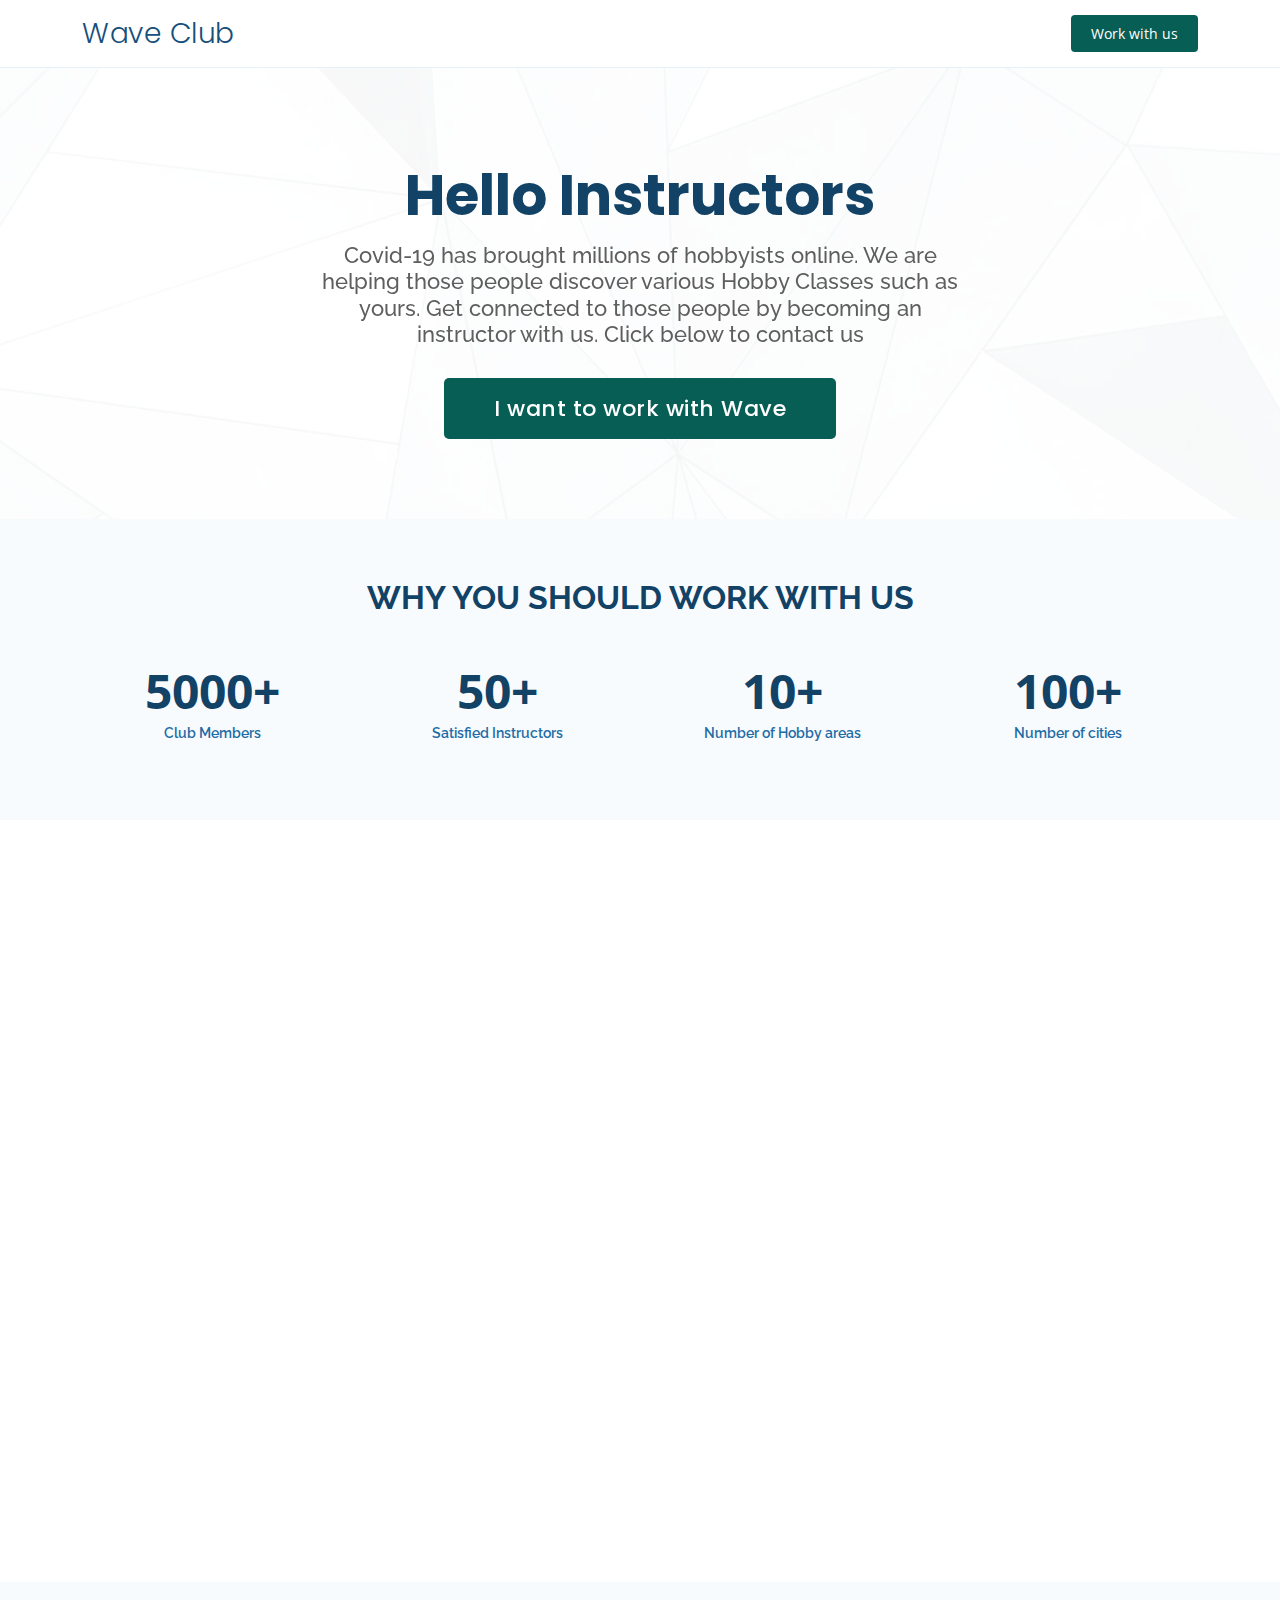
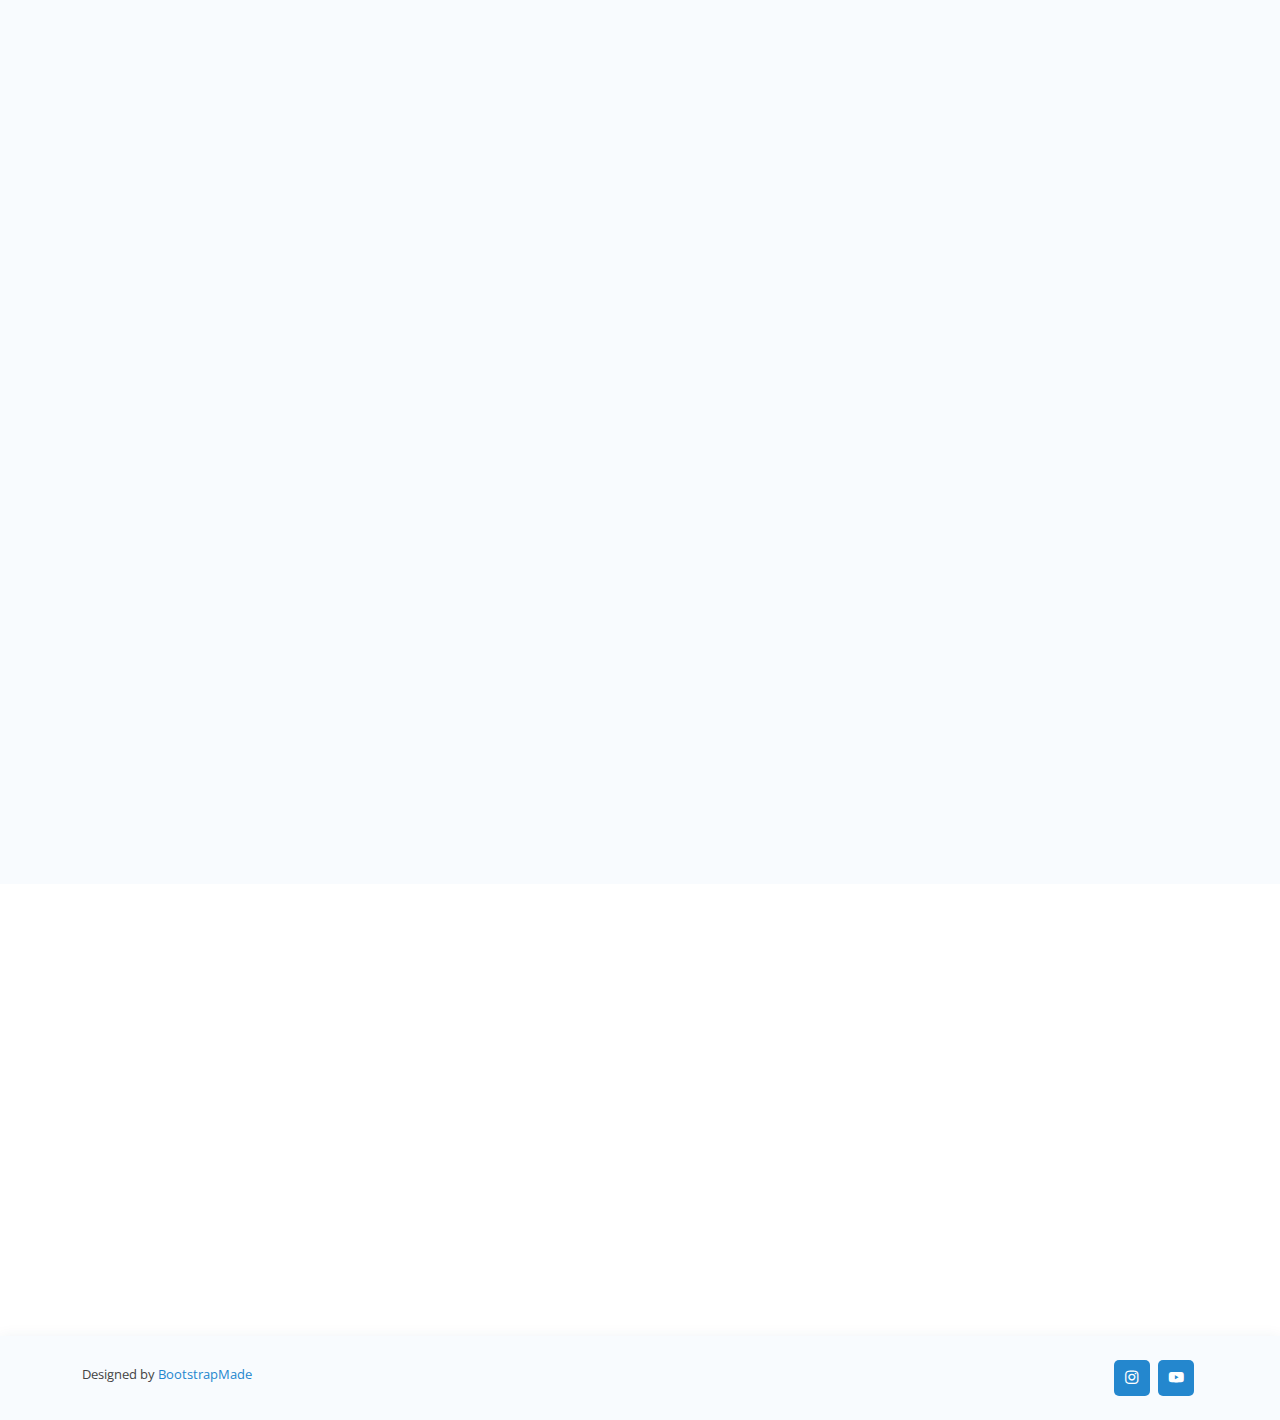
==== commit 5c4163be: "testi ins" ====
--- a/teach-with-us.html
+++ b/teach-with-us.html
@@ -208,12 +208,12 @@
               <div class="testimonial-item">
                 <p>
                   <i class="bx bxs-quote-alt-left quote-icon-left"></i>
-                  Proin iaculis purus consequat sem cure digni ssim donec porttitora entum suscipit rhoncus. Accusantium quam, ultricies eget id, aliquam eget nibh et. Maecen aliquam, risus at semper.
+                  Greetings, I had the pleasure of teaching about 200 young enthusiastic learners through Team Wave Club. I was astonished by their neat organizing capability and a hassle free arrangement within such short notice. I wholeheartedly wish them all success.
                   <i class="bx bxs-quote-alt-right quote-icon-right"></i>
                 </p>
-                <img src="assets/img/testimonials/testimonials-1.jpg" class="testimonial-img" alt="">
-                <h3>Saul Goodman</h3>
-                <h4>Ceo &amp; Founder</h4>
+                <img src="assets/img/testimonials/pratibha.jpg" class="testimonial-img" alt="">
+                <h3>Dr. Pratibha Nalini</h3>
+                <h4>Founder, Lily of the Valley Skill Development Centre</h4>
               </div>
             </div><!-- End testimonial item -->
 
@@ -690,7 +690,7 @@
               <i class="bx bx-help-circle icon-help"></i> <a data-bs-toggle="collapse" data-bs-target="#faq-list-3" class="collapsed">Why I have to give a free workshop? <i class="bx bx-chevron-down icon-show"></i><i class="bx bx-chevron-up icon-close"></i></a>
               <div id="faq-list-3" class="collapse" data-bs-parent=".faq-list">
                 <p>
-                  The Workshop acts as a demo class so that members can decide whether they want to take a paid course from you or not. Besides, 
+                  The Workshop acts as a demo class so that members can decide whether they want to take a paid course from you or not.
                 </p>
               </div>
             </li>
@@ -726,7 +726,7 @@
               <i class="bx bx-help-circle icon-help"></i> <a data-bs-toggle="collapse" data-bs-target="#faq-list-4" class="collapsed">At What time should I take the workshop? <i class="bx bx-chevron-down icon-show"></i><i class="bx bx-chevron-up icon-close"></i></a>
               <div id="faq-list-4" class="collapse" data-bs-parent=".faq-list">
                 <p>
-                  We conduct our classes through Zoom meetings. We suggest you join using a mobile as its camera quality is much better than a laptop. All our free workshops are uploaded on YouTube after the class.
+                  We conduct classes usually in evening between 6:00 - 9:00 pm. This is the time when most people are available. 
                 </p>
               </div>
             </li>
--- a/assets/css/style.css
+++ b/assets/css/style.css
@@ -480,7 +480,8 @@
 }
 
 #hero .icon-box {
-  padding: 50px 30px;
+  margin-top: 10px;
+  padding: 10px 20px;
   position: relative;
   overflow: hidden;
   background: #fff;
@@ -488,12 +489,13 @@
   transition: all 0.3s ease-in-out;
   border-radius: 8px;
   z-index: 1;
+  height: 270px;
 }
 
 #hero .icon-box .title {
   font-weight: 700;
-  margin-bottom: 15px;
-  font-size: 18px;
+  margin-bottom: 10px;
+  font-size: 16px;
 }
 
 #hero .icon-box .title a {
@@ -502,20 +504,37 @@
 }
 
 #hero .icon-box .description {
-  font-size: 15px;
-  line-height: 28px;
+  font-size: 13px;
+  line-height: 20px;
   margin-bottom: 0;
 }
 
 #hero .icon-box .icon {
-  margin-bottom: 20px;
-  padding-top: 10px;
+  margin-bottom: 15px;
+  padding-top: 8px;
   display: inline-block;
   transition: all 0.3s ease-in-out;
-  font-size: 36px;
-  line-height: 1;
+  font-size: 30px;
   color: #2487ce;
 }
+
+#hero .icon-box .hobby-image {
+  height: 100px;
+}
+
+
+#hero .icon-box .instructor-name {
+  font-size: 12px;
+}
+
+#hero .icon-box .instructor-info {
+  font-size: 10px;
+}
+
+#hero .icon-box .class-date {
+  font-size: 14x;
+}
+
 
 #hero .icon-box:hover {
   transform: scale(1.08);
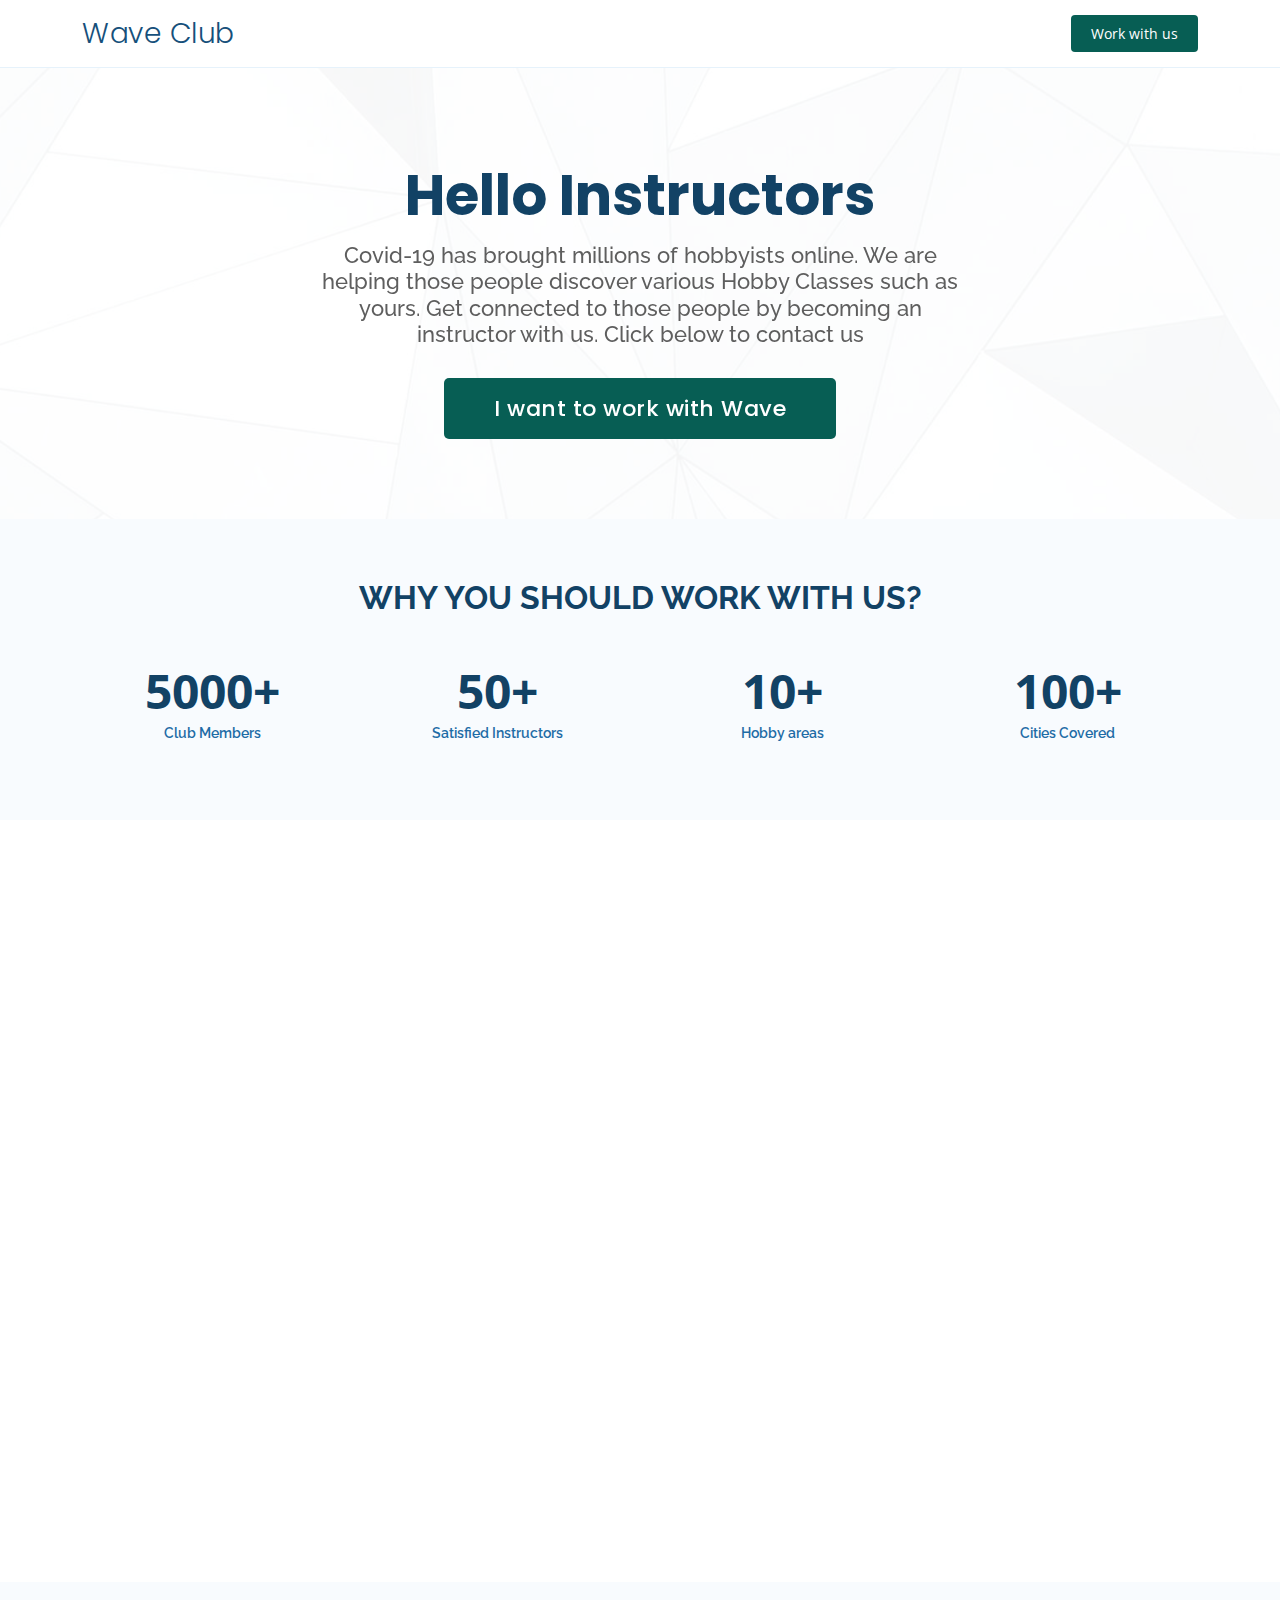
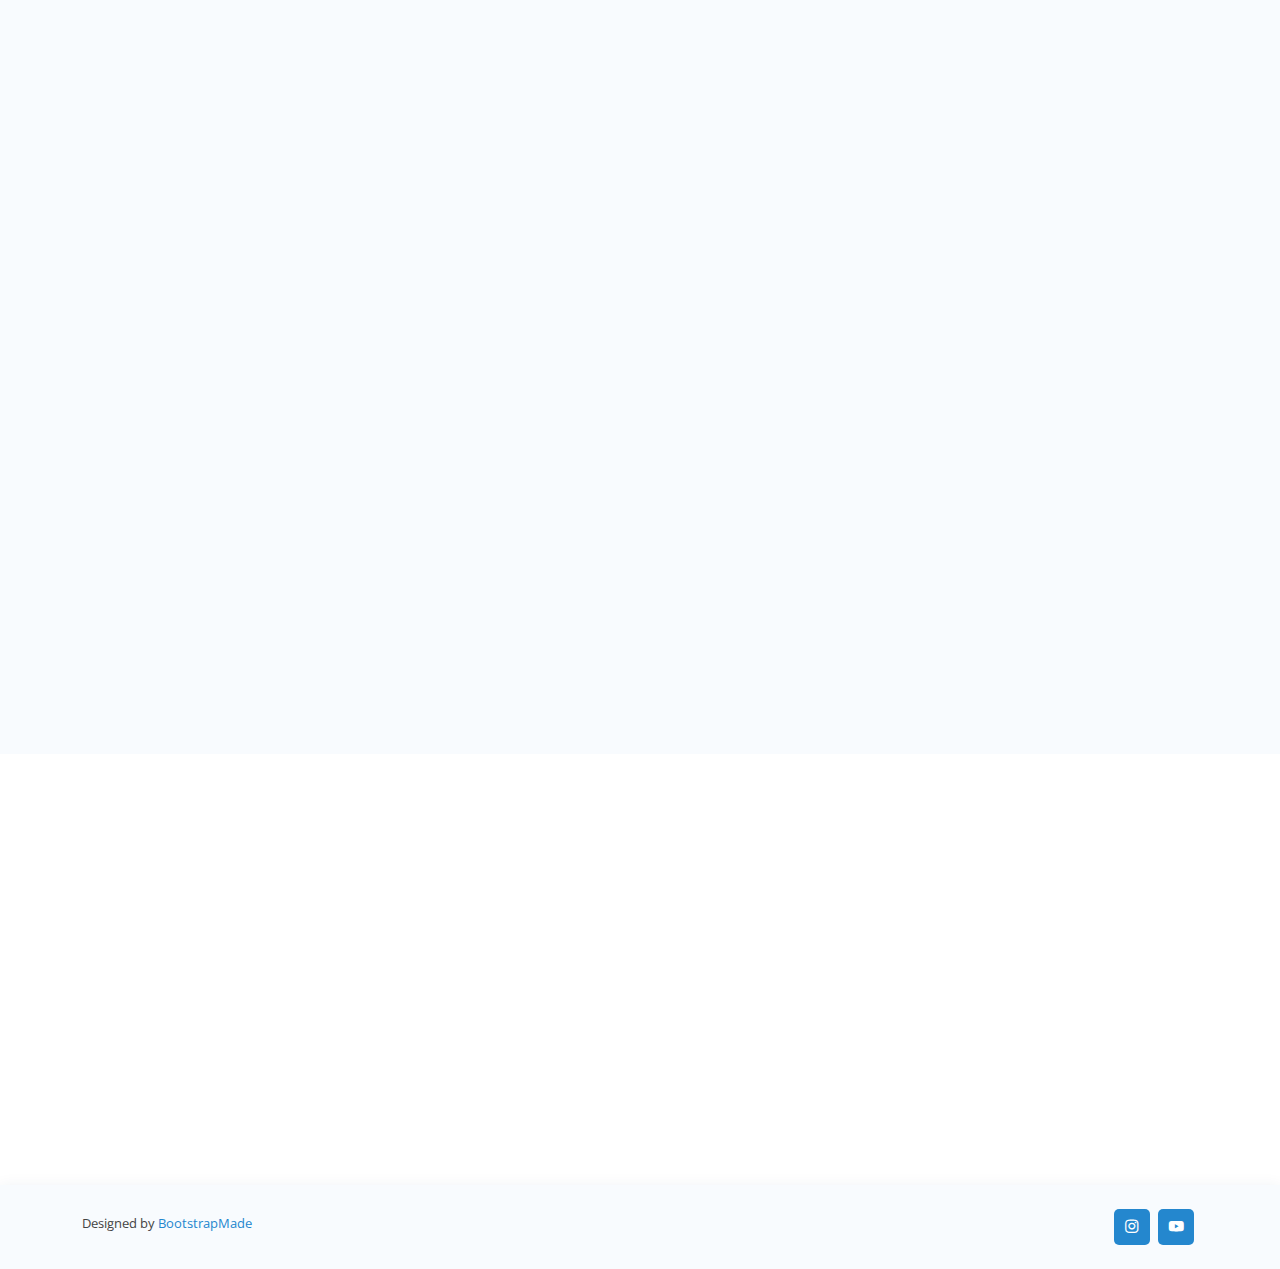
==== commit ed977468: "contact us" ====
--- a/teach-with-us.html
+++ b/teach-with-us.html
@@ -83,7 +83,7 @@
       <div class="container">
 
         <div class="section-title">
-          <h2>Why you should work with us</h2>
+          <h2>Why you should work with us?</h2>
         </div>
 
         <div class="row justify-content-end">
@@ -105,14 +105,14 @@
           <div class="col-lg-3 col-md-5 col-6 d-md-flex align-items-md-stretch">
             <div class="number-counts">
               <span>10+</span>
-              <p>Number of Hobby areas</p>
+              <p>Hobby areas</p>
             </div>
           </div>
 
           <div class="col-lg-3 col-md-5 col-6 d-md-flex align-items-md-stretch">
             <div class="number-counts">
               <span>100+</span>
-              <p>Number of cities</p>
+              <p>Cities Covered</p>
             </div>
           </div>
         </div>
@@ -661,10 +661,10 @@
     <section id="faq" class="faq section-bg">
       <div class="container" data-aos="fade-up">
 
-        <div class="section-title">
+        <!-- <div class="section-title">
           <h2>Frequently Asked Questions</h2>
           <p>Magnam dolores commodi suscipit. Necessitatibus eius consequatur ex aliquid fuga eum quidem. Sit sint consectetur velit. Quisquam quos quisquam cupiditate. Et nemo qui impedit suscipit alias ea. Quia fugiat sit in iste officiis commodi quidem hic quas.</p>
-        </div>
+        </div> -->
 
         <div class="faq-list">
           <ul>
@@ -743,7 +743,7 @@
 
         <div class="section-title">
           <h2>Contact</h2>
-          <p>Magnam dolores commodi suscipit. Necessitatibus eius consequatur ex aliquid fuga eum quidem. Sit sint consectetur velit. Quisquam quos quisquam cupiditate. Et nemo qui impedit suscipit alias ea. Quia fugiat sit in iste officiis commodi quidem hic quas.</p>
+          <p>In case you have any doubt, you can contact us on</p>
         </div>
 
         
@@ -768,7 +768,7 @@
               <div class="email">
                 <i class="bi bi-whatsapp"></i>
                 <h4>Whatsapp</h4>
-                <p><a target="_blank" href="https://wa.me/918299736190">Join Whatsapp group</a></p>
+                <p><a target="_blank" href="https://wa.me/918299736190">DM on WhatsApp</a></p>
               </div>
             </div>
           </div>
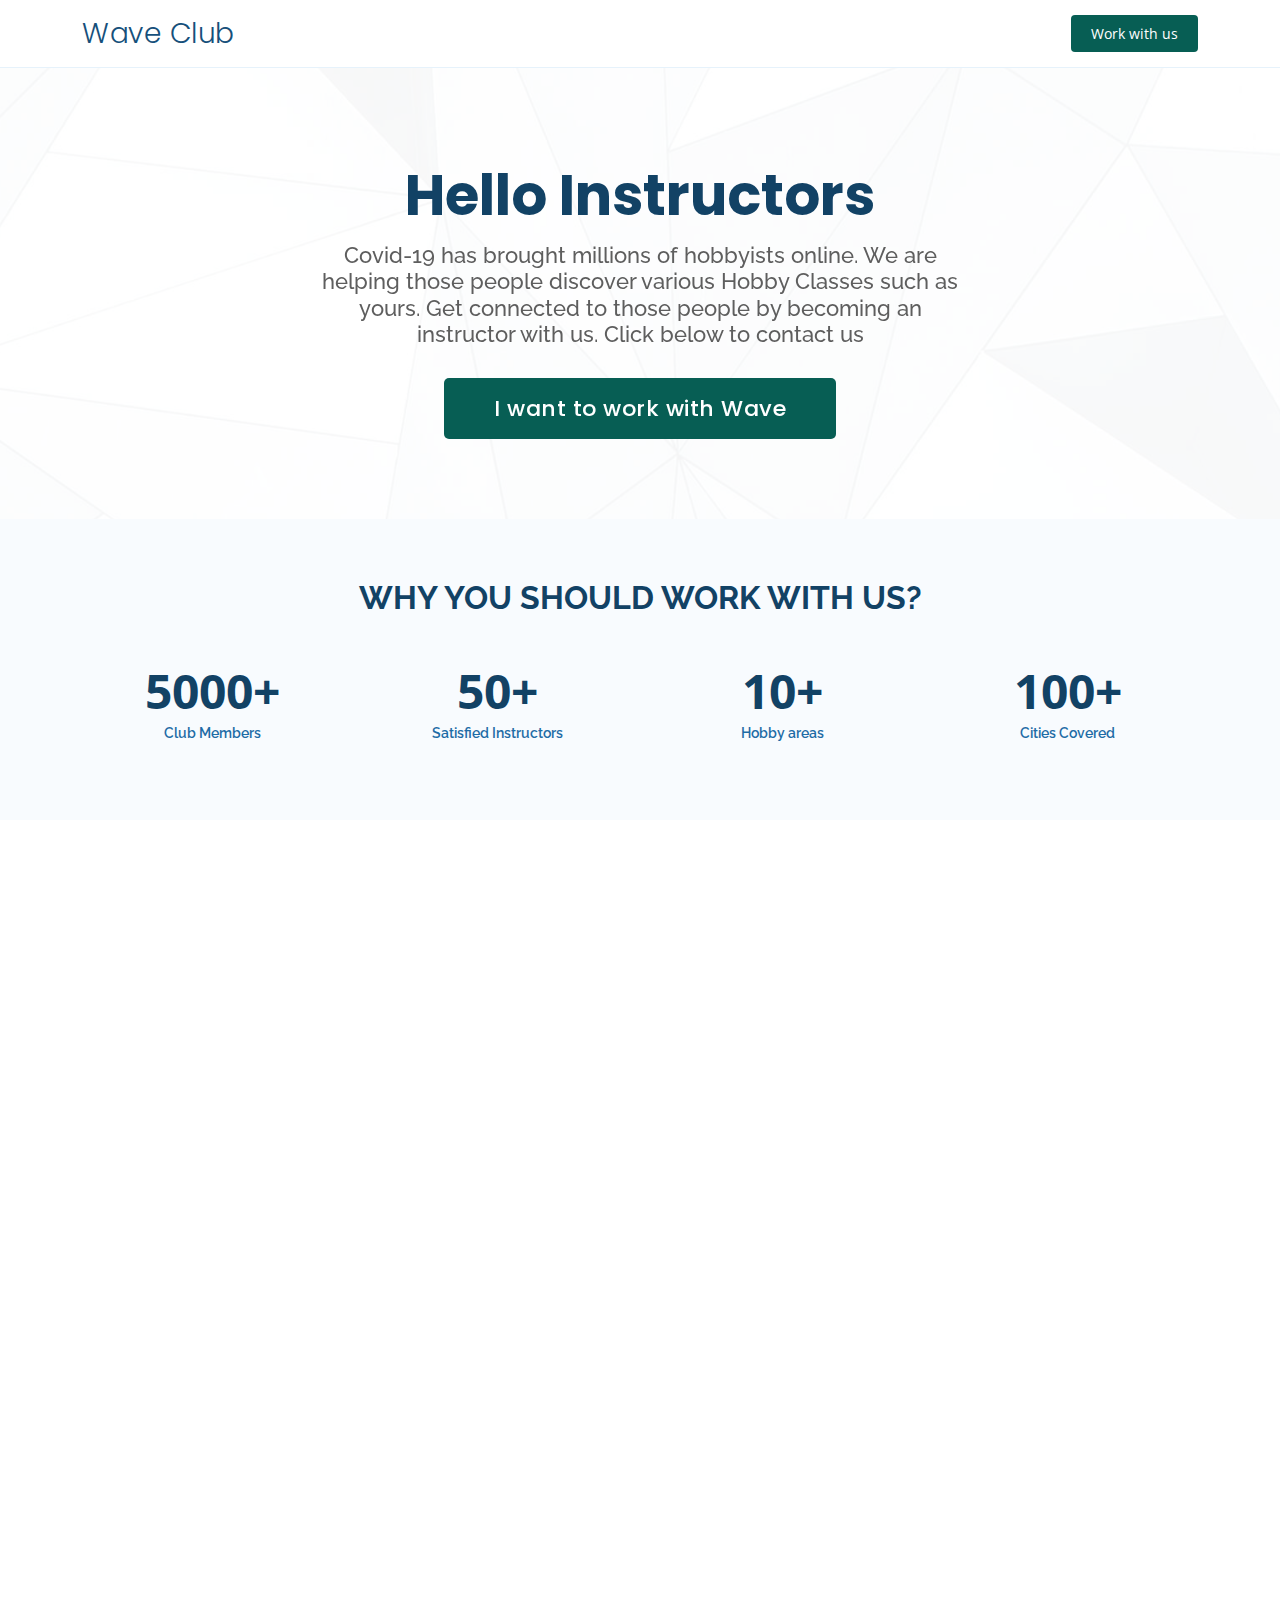
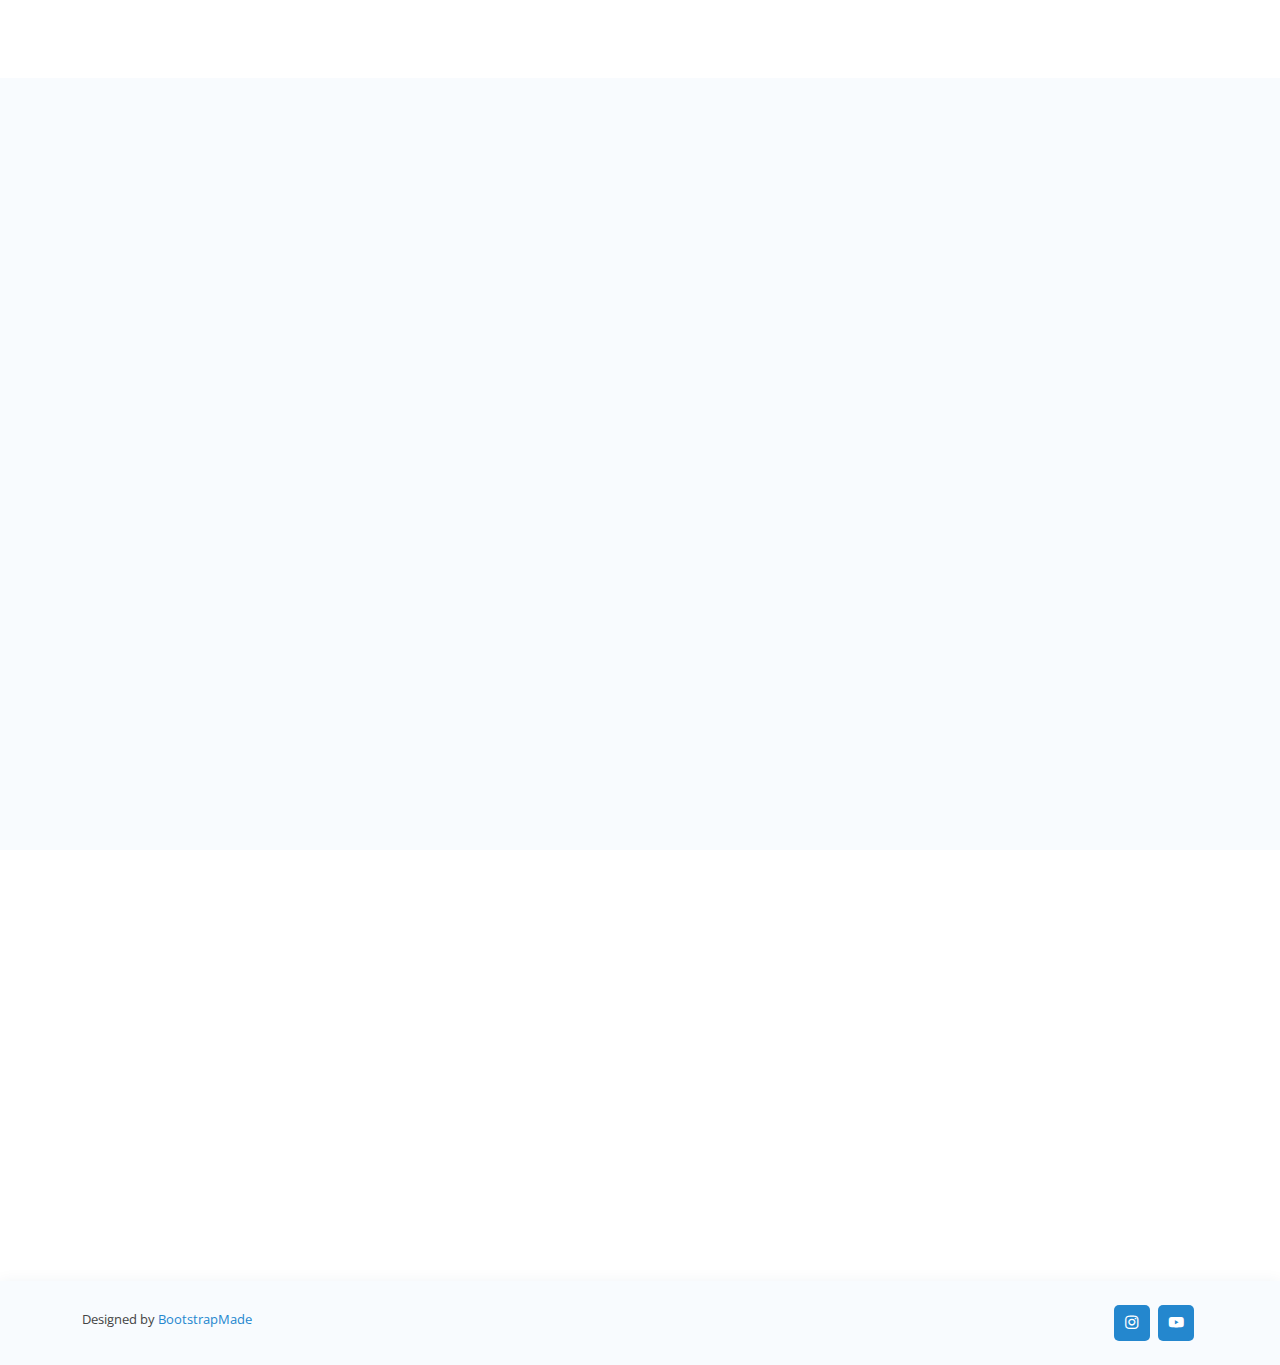
==== commit e12fc324: "testi" ====
--- a/teach-with-us.html
+++ b/teach-with-us.html
@@ -217,20 +217,20 @@
               </div>
             </div><!-- End testimonial item -->
 
-            <div class="swiper-slide">
+             <div class="swiper-slide">
               <div class="testimonial-item">
                 <p>
                   <i class="bx bxs-quote-alt-left quote-icon-left"></i>
-                  Export tempor illum tamen malis malis eram quae irure esse labore quem cillum quid cillum eram malis quorum velit fore eram velit sunt aliqua noster fugiat irure amet legam anim culpa.
+                  I have worked with wave of passion and I would Love to express my gratitude towards working with them as a teacher for Mandala Art. It was very pleasure working with them. Everything was well organised, pre informed and ground work is also done before the workshop or classes. It also gives us flexible timmings and helped me and students easily through online learning. Thank you!!
                   <i class="bx bxs-quote-alt-right quote-icon-right"></i>
                 </p>
-                <img src="assets/img/testimonials/testimonials-2.jpg" class="testimonial-img" alt="">
-                <h3>Sara Wilsson</h3>
+                <img src="assets/img/testimonials/Sathya.jpeg" class="testimonial-img" alt="">
+                <h3>Sathya</h3>
                 <h4>Designer</h4>
               </div>
-            </div><!-- End testimonial item -->
-
-            <div class="swiper-slide">
+            </div> <!--End testimonial item -->
+
+            <!-- <div class="swiper-slide">
               <div class="testimonial-item">
                 <p>
                   <i class="bx bxs-quote-alt-left quote-icon-left"></i>
@@ -241,7 +241,7 @@
                 <h3>Jena Karlis</h3>
                 <h4>Store Owner</h4>
               </div>
-            </div><!-- End testimonial item -->
+            </div> End testimonial item -->
 
            <!-- <div class="swiper-slide">
               <div class="testimonial-item">
@@ -767,7 +767,7 @@
             <div class="info">
               <div class="email">
                 <i class="bi bi-whatsapp"></i>
-                <h4>Whatsapp</h4>
+                <h4>WhatsApp</h4>
                 <p><a target="_blank" href="https://wa.me/918299736190">DM on WhatsApp</a></p>
               </div>
             </div>
